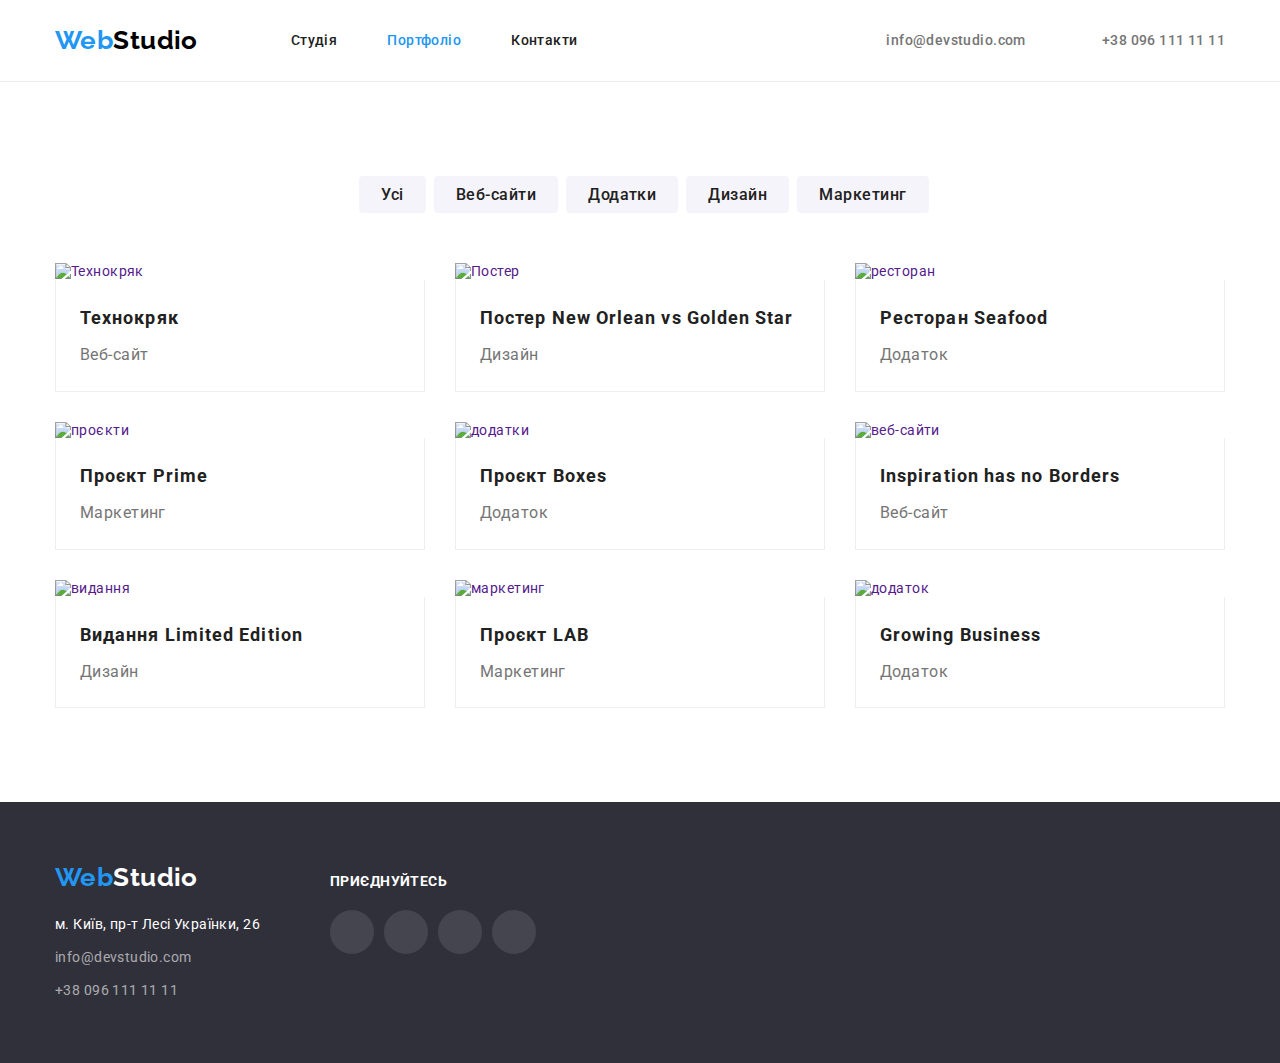
==== portfolio.html @ 3592948f "прибрав зайві <div>" ====
<!DOCTYPE html>
<html lang="uk">
  <head>
    <meta charset="UTF-8" />
    <meta http-equiv="X-UA-Compatible" content="IE=edge" />
    <meta name="viewport" content="width=device-width, initial-scale=1.0" />
    <title>Портфоліо</title>
    <link rel="preconnect" href="https://fonts.googleapis.com" />
    <link rel="preconnect" href="https://fonts.gstatic.com" crossorigin />
    <link
      href="https://fonts.googleapis.com/css2?family=Raleway:wght@700&family=Roboto:wght@400;500;700;900&display=swap"
      rel="stylesheet" />
      <link rel="stylesheet" href="https://cdnjs.cloudflare.com/ajax/libs/modern-normalize/1.1.0/modern-normalize.min.css">
    <link rel="stylesheet" href="./css/style.css" />
  </head>
  <body>
    <header class="header">
      <div class="container main-nav">
        <nav class="main-nav">
          <a href="./index.html" class="logo" lang="en"
            ><span class="web">Web</span>Studio</a
          >
          <ul class="menu">
            <li class="item">
              <a href="./index.html" class="link">Студія</a>
            </li>
            <li class="item">
              <a href="./portfolio.html" class="link current">Портфоліо</a>
            </li>
            <li class="item"><a href="" class="link">Контакти</a></li>
          </ul>
        </nav>
        <ul class="contact-header">
          <li class="item mail">
            <a href="mailto:info@devstudio.com" class="link"
              >
              <svg class="cont">
                <use href="./images/icons.svg#icon-mail"></use>
              </svg>
              info@devstudio.com</a
            >
          </li>
          <li class="item tel">
            <a href="tel:+380961111111" class="link"> <svg class="cont">
              <use href="./images/icons.svg#icon-tel"></use>
            </svg>+38 096 111 11 11</a>
          </li>
        </ul>
      </div>
    </header>
    <main>
      <section class="section">
      <h1 class="none">список карток</h1>
      <div class="container">
        <ul class="filtrs">
          <li><button type="button" class="button">Усі</button></li>
          <li><button type="button" class="button">Веб-сайти</button></li>
          <li><button type="button" class="button">Додатки</button></li>
          <li><button type="button" class="button">Дизайн</button></li>
          <li><button type="button" class="button">Маркетинг</button></li>
        </ul>
      </div>
        <div class="container">
          <ul class="list-filters">
            <li class="list-card">
              <a href="" class="card">
                  <img src="./images/krayk.jpg" alt="Технокряк" width="370" />
                  <p class="hover-text">Ресурс пропонує комплексні пропозиції з різним рівнем функціоналу та сервісів. Все це дозволить відвідувачу отримати вичерпні відомості про компанію чи приватну особу.</p>
                <div class="cards">
                  <h2 class="service-name">Технокряк</h2>
                <p class="service-type">Веб-сайт</p>
                </div>
              </a>
            </li>
            <li class="list-card">
              <a href="" class="card">
                <img src="./images/poster.jpg" 
                alt="Постер" width="370" />
                <p class="hover-text">Ресурс пропонує комплексні пропозиції з різним рівнем функціоналу та сервісів. Все це дозволить відвідувачу отримати вичерпні відомості про компанію чи приватну особу.</p>
                <div class="cards">
                  <h2 class="service-name">
                    Постер <span lang="en">New Orlean vs Golden Star</span>
                  </h2>
                  <p class="service-type">Дизайн</p>
                </div>
              </a>
            </li>
            <li class="list-card">
              <a href="" class="card">
                <img src="./images/seafoot.jpg" alt="ресторан" width="370" />
                <p class="hover-text">Ресурс пропонує комплексні пропозиції з різним рівнем функціоналу та сервісів. Все це дозволить відвідувачу отримати вичерпні відомості про компанію чи приватну особу.</p>
                <div class="cards">
                  <h2 class="service-name">
                    Ресторан <span lang="en">Seafood</span>
                  </h2>
                  <p class="service-type">Додаток</p>
                </div>
              </a>
            </li>
            <li class="list-card">
              <a href="" class="card">
                <img src="./images/prime.jpg" alt="проєкти" width="370" />
                <p class="hover-text">Ресурс пропонує комплексні пропозиції з різним рівнем функціоналу та сервісів. Все це дозволить відвідувачу отримати вичерпні відомості про компанію чи приватну особу.</p>
                <div class="cards">
                  <h2 class="service-name">Проєкт <span lang="en">Prime</span></h2>
                <p class="service-type">Маркетинг</p>
                </div>
              </a>
            </li>
            <li class="list-card">
              <a href="" class="card">
                <img src="./images/boxes.jpg" alt="додатки" width="370" />
                <p class="hover-text">Ресурс пропонує комплексні пропозиції з різним рівнем функціоналу та сервісів. Все це дозволить відвідувачу отримати вичерпні відомості про компанію чи приватну особу.</p>
                <div class="cards">
                  <h2 class="service-name">Проєкт <span lang="en">Boxes</span></h2>
                <p class="service-type">Додаток</p>
                </div>
              </a>
            </li>
            <li class="list-card">
              <a href="" class="card">
                <img src="./images/inspiration.jpg" alt="веб-сайти" width="370" />
                <p class="hover-text">Ресурс пропонує комплексні пропозиції з різним рівнем функціоналу та сервісів. Все це дозволить відвідувачу отримати вичерпні відомості про компанію чи приватну особу.</p>
                <div class="cards">
                  <h2 class="service-name">
                    <span lang="en">Inspiration has no Borders</span>
                  </h2>
                  <p class="service-type">Веб-сайт</p>
                </div>
              </a>
            </li>
            <li class="list-card">
              <a href="" class="card">
                <img src="./images/limited.jpg" alt="видання" width="370" />
                <p class="hover-text">Ресурс пропонує комплексні пропозиції з різним рівнем функціоналу та сервісів. Все це дозволить відвідувачу отримати вичерпні відомості про компанію чи приватну особу.</p>
                <div class="cards">
                  <h2 class="service-name">
                    Видання <span lang="en">Limited Edition</span>
                  </h2>
                  <p class="service-type">Дизайн</p>
                </div>
              </a>
            </li>
            <li class="list-card">
              <a href="" class="card">
                <img src="./images/lab.jpg" alt="маркетинг" width="370" />
                <p class="hover-text">Ресурс пропонує комплексні пропозиції з різним рівнем функціоналу та сервісів. Все це дозволить відвідувачу отримати вичерпні відомості про компанію чи приватну особу.</p>
                <div class="cards">
                  <h2 class="service-name">Проєкт <span lang="en">LAB</span></h2>
                <p class="service-type">Маркетинг</p>
                </div>
              </a>
            </li>
            <li class="list-card">
              <a href="" class="card">
                <img src="./images/growing.jpg" alt="додаток" width="370" />
                <p class="hover-text">Ресурс пропонує комплексні пропозиції з різним рівнем функціоналу та сервісів. Все це дозволить відвідувачу отримати вичерпні відомості про компанію чи приватну особу.</p>
                <div class="cards">
                  <h2 class="service-name">
                    <span lang="en">Growing Business</span>
                  </h2>
                  <p class="service-type">Додаток</p>
                </div>
              </a>
            </li>
            
          </ul>
        </div>
      </section>
    </main>
    <footer class="footer">
      <div class="container footer-container">
        <div>
        <a href="./index.html" lang="en" class="logo-footer"
          ><span class="web">Web</span>Studio</a
        >
        <address>
          <ul class="contact-footer">
            <li class="address">
              <a
                href="https://www.google.com/maps/d/viewer?hl=ru&ie=UTF8&msa=0&ll=50.43647800000004%2C30.527334000000003&spn=0%2C0&source=embed&mid=1IC2cPqot0qdUVytNvd6RFveTOpM&z=17"
                target="_blank"
                rel="noreferrer noopener"
                class="link address"
                >м. Київ, пр-т Лесі Українки, 26</a
              >
            </li>
            <li class="address">
              <a href="mailto:info@devstudio.com" class="link"
                >info@devstudio.com</a
              >
            </li>
            <li>
              <a href="tel:+380961111111" class="link last"
                >+38 096 111 11 11</a
              >
            </li>
          </ul>
        </address>
      </div>
        <div class="social-footer"><p class="join">приєднуйтесь</p>
        <ul class="social-sites-footer">
          <li class="soc">
            <a href="https://www.instagram.com/" target="_blank" rel="noreferrer noopener"  class="social-sites-link">        
              <svg class="social-icon">
                <use href="./images/icons.svg#icon-instagram"></use>
              </svg>
          </a>
          </li>
          <li class="soc">
            <a href="https://twitter.com/?lang=ru" target="_blank" rel="noreferrer noopener" class="social-sites-link">
              <svg class="social-icon">
                <use href="./images/icons.svg#icon-twitter"></use>
              </svg>
            </a>
          </li>
          <li class="soc">
            <a href="https://uk-ua.facebook.com/" target="_blank" rel="noreferrer noopener" class="social-sites-link">
              <svg class="social-icon">
                <use href="./images/icons.svg#icon-facebook"></use>
              </svg>
            </a>
          </li>
          <li class="soc">
            <a href="https://ua.linkedin.com/" target="_blank" rel="noreferrer noopener" class="social-sites-link">
              <svg class="social-icon">
                <use href="./images/icons.svg#icon-linkedin"></use>
              </svg>
            </a>
          </li>
        </ul>
        </div>
      </div>
    </footer>
  </body>
</html>
---- css/style.css ----
/* font-family: 'Oleo Script', cursive;
font-family: 'Raleway', sans-serif;
font-family: 'Roboto', sans-serif; */
:root {
  --logo-color: #000000;
  --primary-text-color: #757575;
  --title-text-color: #212121;
  --accent-color: #2196f3;
  --header-bg-color: #ffffff;
  --primary-bg-color: #f5f5f5;
  --secondary-bg-color: #f5f4fa;
  --hero-bg-color: #2f303a;
  --contact-footer-color: rgba(255, 255, 255, 0.6);
  --color-button-filters: rgba(33, 33, 33, 1);
  --border-header-color: rgba(236, 236, 236, 1);
}

body {
  font-family: 'Roboto', sans-serif;
  font-size: 14px;
  line-height: 1.2;
  letter-spacing: 0.03em;
  color: var(--primary-text-color);
  background-color: var(--header-bg-color);
}

h1,
h2,
h3,
h4,
h5,
h6 {
  margin: 0;
}

img {
  display: block;
  max-width: 100%;
  height: auto;
}
/* прибираємо зайвий заголовок з головної сторінки */
.none {
    position: absolute;
    width: 1px;
    height: 1px;
    margin: -1px;
    border: 0;
    padding: 0;
    clip: rect(0 0 0 0);
    overflow: hidden;
  }

ul {
  margin: 0;
  padding: 0;
  list-style: none;
}

a {
  text-decoration: none;
}

/* хедер */

.header {
  border-bottom: 1px solid var(--border-header-color);
}

.logo {
  display: block;
  margin-left: 0;
  margin-right: 93px;

  font-family: 'Raleway', sans-serif;
  font-weight: 700;
  font-size: 26px;
  color: var(--logo-color);
}

.web {
  color: var(--accent-color);
}

/* меню */

.link.current {
  color: var(--accent-color);
}

.menu {
  display: flex;
}

.main-nav {
  display: flex;
  align-items: center;
}

.menu li + li {
  margin-left: 50px;
}

/* .menu li:not(:last-child) {
  margin-right: 50px;
} */
/* .menu li {
  margin-right: 50px;
}
.menu li:last-child {
  margin-right: 0;
} */

.menu a {
  display: block;
  padding-top: 32px;
  padding-bottom: 32px;
  font-weight: 500;
  color: var(--title-text-color);
}

.menu .link:hover,
.menu .link:focus {
  color: var(--accent-color);
}

/* контакти хедера*/

.contact-header {
  display: flex;
  margin-left: auto; 
}

.contact-header .item {
  color: #757575;
}

.contact-header .item + .item {
  margin-left: 50px;
}

.contact-header .link {
  width: 100%;
  display: flex;
  align-items: center;
  font-weight: 500;
  color: currentColor;
}

.mail {
  height: 16px;
}

.tel {
  height: 16px;
}

.cont {
  width: 16px;
  height: 12px;
  margin-right: 10px;
  fill: currentColor;
}

.cont:hover,
.cont:focus {
  fill: var(--accent-color);
}

.contact-header .link:hover,
.contact-header .link:focus {
  color: var(--accent-color);
}

/* main */

/* секції */

.section {
  padding-top: 94px;
  padding-bottom: 94px;
}

/* герой */

.hero {
  display: flex;
  margin-left: auto;
  margin-right: auto;
  padding-top: 200px;
  padding-bottom: 200px;
  max-width: 1600px;
  min-height: 600px;
  background-image: linear-gradient(
    to right,
    rgba(47, 48, 58, 0.4),
    rgba(47, 48, 58, 0.4)
  ), url(../images/fon-hero.jpg);
  background-color: rgba(196, 196, 196, 1);
}

.hero-title {
  margin-left: auto;
  margin-right: auto;
  width: 696px;
  font-weight: 900;
  font-size: 44px;
  line-height: 1.4;
  letter-spacing: 0.06em;
  color: var(--header-bg-color);
  text-align: center;
  text-transform: uppercase;
}

.hero-button {
  display: block;
  min-width: 216px;
  height: 50px;
  margin-top: 30px;
  margin-left: auto;
  margin-right: auto;
  padding: 0;
  border-radius: 4px;
  border: none;

  cursor: pointer;

  font-weight: 700;
  font-size: 16px;
  line-height: 1.9;
  letter-spacing: 0.06em;
  text-align: center;
  color: var(--header-bg-color);
  background-color: var(--accent-color);
}

.hero-button:hover,
.hero-button:focus {
  width: 216px;
  height: 50px;
  margin-left: auto;
  margin-right: auto;
  margin-top: 30px;
}
/* Наші плюси */

.section.plus {
  padding-bottom: 0;
}

.pluses {
  display: flex;
  justify-content: center;
}

.pluses-box {
  width: 270px;
}

.pluses-box + .pluses-box {
  margin-left: 30px;
}

.section-studia .title {
  margin-top: 0;
  margin-bottom: 50px;
  font-weight: 700;
  font-size: 36px;
  text-align: center;
  color: var(--title-text-color);
}

.small-title {
  margin-top: 0;
  margin-bottom: 0;
  font-weight: 700;
  font-size: 14px;
  text-transform: uppercase;
  color: var(--title-text-color);
}

.text {
  margin-top: 10px;
  margin-bottom: 0;
  line-height: 1.7;
}

/* чим ми займаємося */

.work .list {
  display: flex;
  margin-top: 50px;
}

.list li + li {
  margin-left: 30px;
}
/* наша команда */

.section.section-studia.section-team {
  background-color: var(--secondary-bg-color);
}

.listed {
  background-color: var(--header-bg-color);
}

.team-list {
  padding-top: 30px;
  padding-bottom: 30px;
}

.social-sites li {
  width: 44px;
  height: 44px;
  background-color: var(--header-bg-color);
}

.social-sites li:not(:last-child) {
  margin-right: 10px;
}

.team {
  display: flex;
  justify-content: center;
}

.team .listed + .listed {
  margin-left: 30px;
}
.name {
  margin-bottom: 0;
  font-weight: 500;
  font-size: 16px;
  text-align: center;
  color: var(--title-text-color);
}

.job {
  margin-top: 10px;
  margin-bottom: 16px;
  font-size: 16px;
  text-align: center;
}

/* футер */

.footer {
  padding-top: 60px;
  padding-bottom: 60px;
  background-color: var(--hero-bg-color);
}

.logo-footer {
  display: inline-block;
  margin-bottom: 20px;
  font-family: 'Raleway', sans-serif;
  font-weight: 700;
  font-size: 26px;
  color: var(--header-bg-color);
}

.contact-footer .address {
  margin-bottom: 9px;
}

.contact-footer .link {
  font-style: normal;
  line-height: 1.7;
  color: var(--contact-footer-color);
}

.link.last {
  padding: 0;
}

.link.address {
  color: var(--header-bg-color);
}

.contact-footer .link:hover,
.contact-footer .link:focus {
  color: var(--accent-color);
}

/* портфоліо */

/* фільтри */

.filtrs {
  display: flex;
  justify-content: center;
}

.filtrs .button {
  margin-left: 8px;
  padding: 6px 22px;
  border-radius: 4px;
  border: none;

  font-family: 'Roboto', sans-serif;
  font-weight: 500;
  font-size: 16px;
  line-height: 1.6;
  letter-spacing: 0.03em;
  text-align: center;
  color: var(--color-button-filters);
  background-color: var(--secondary-bg-color);
}

/* фільтри ховер і фокус */

.filtrs .button:hover,
.filtrs .button:focus {
  box-shadow: 0px 3px 1px rgba(0, 0, 0, 0.1), 0px 1px 2px rgba(0, 0, 0, 0.08),
    0px 2px 2px rgba(0, 0, 0, 0.12);
  color: var(--header-bg-color);
  background-color: var(--accent-color);
}

/* результат фільтра */

.list-filters {
  display: flex;
  flex-wrap: wrap;
  gap: 30px;
  margin-top: 50px;
}

/* .list-filters .list-card + .list-card {
  margin-left: 30px;
} */

.list-card {
  flex-basis: calc((100% - 60px) / 3);
}

.card:hover,
.card:focus {
  box-shadow: 0px 1px 1px rgba(0, 0, 0, 0.12), 0px 4px 4px rgba(0, 0, 0, 0.06), 1px 4px 6px rgba(0, 0, 0, 0.16);
}

.cards {
  padding: 20px 24px;
  background-color: var(--header-bg-color);
  border-left: 1px solid #eeeeee;
  border-right: 1px solid #eeeeee;
  border-bottom: 1px solid #eeeeee;
}

.card {
  display: block;
}

.card .service-name {
  margin-top: 0;
  margin-bottom: 4px;
  font-weight: 700;
  font-size: 18px;
  line-height: 2;
  letter-spacing: 00.06em;
  color: var(--title-text-color);
}

.service-type {
  margin-top: 0;
  margin-bottom: 0;
  font-size: 16px;
  line-height: 1.9;
  color: var(--primary-text-color);
}

/* контейнери */

.container {
  padding: 0 15px;
  margin-left: auto;
  margin-right: auto;
  width: 1200px;
}

/* стилізація іконок секції плюси */

.icon-pluses-box {
  width: 270px;
  height: 120px;
  margin-bottom: 30px;
  display: flex;
  justify-content: center;
  align-items: center;
  background-color: var(--secondary-bg-color);
  border-radius: 4px;
  /* outline: 1px red solid; */
}

.icon-pluses {
  width: 70px;
  height: 70px;
}
/* 
.mail {
display: flex;
}
.mail-icon {
  width: 16px;
  height: 12px;
} */

/* посилання на соціальні сайти .svg */
.social-sites {
  display: flex;
  justify-content: center;

}

.social-sites-link {
  display: flex;
  width: 100%;
  height: 100%;
  justify-content: center;
  align-items: center;
  border-radius: 50%;
  color: #afb1b8;
  /* outline: 1px solid green; */
}

.social-sites-link:not(:last-child) {
  margin-right: 10px;
}

.social-icon {
  width: 20px;
  height: 20px;
  fill: currentColor;
}

.social-sites-link:hover,
.social-sites-link:focus {
  color: var(--header-bg-color);
  background-color: var(--accent-color);
}
.social-icon:hover,
.social-icon:focus {
  fill: currentColor;
}

/* icons clients */

.clients-list {
  display: flex;
  justify-content: center;
}

.client-list {
  width: 170px;
  height: 92px;
}

.client-list:not(:last-child) {
  margin-right: 30px;
}

.clients-link {
  width: 100%;
  height: 100%;

  display: flex;
  justify-content: center;
  align-items: center;
  border: 1px solid #AFB1B8;
  border-radius: 4px;
  color: #afb1b8;
}

.clients-icon {
  width: 106px;
  height: 60px;
  fill: currentColor;
}

.clients-link:hover,
.clients-link:focus {
  color: var(--accent-color);
  border-color: var(--accent-color);
}

.clients-icon:hover,
.clients-icon:focus {
  fill: currentColor;
}

/* приєднуйтесь футер */

.join {
  margin-top: 0;
  margin-bottom: 20px;

  font-weight: 700;
  text-transform: uppercase;
  color: var(--header-bg-color);
}

.social-footer {
  margin-left: 70px;
}

.footer-container {
  display: flex;
  align-items: baseline;
}

.social-sites-footer {
  display: flex;
  justify-content: center;
}

.soc {
  width: 44px;
  height: 44px;
  margin-bottom: 0;
  border-radius: 50%;
  background-color: rgba(255, 255, 255, 0.1);
}

.soc:not(:last-child) {
  margin-right: 10px;
}

.soc .social-icon {
  fill: var(--header-bg-color);
}

/* ховер для карток "портфоліо"*/

.card {
position: relative;
}

.card::before {
  display: inline-block;
  content: "";

  position: absolute;
  width: 100%;
  height: 294px;
  
  background-color: rgba(33, 150, 243, 0.9);
  opacity: 0;
}

.hover-text {
  position: absolute;
  width: 322px;
  height: 168px;
  margin: 0;
  padding: 0;

  top: 63px;
  left: 24px;

  font-size: 18px;
  line-height: 1.5;
  color: var(--header-bg-color);

  overflow: hidden;
  opacity: 0;
}

/* робимо видимими */

.card:hover::before {
  opacity: 1;
}

.card:hover .hover-text {
  opacity: 1;
}
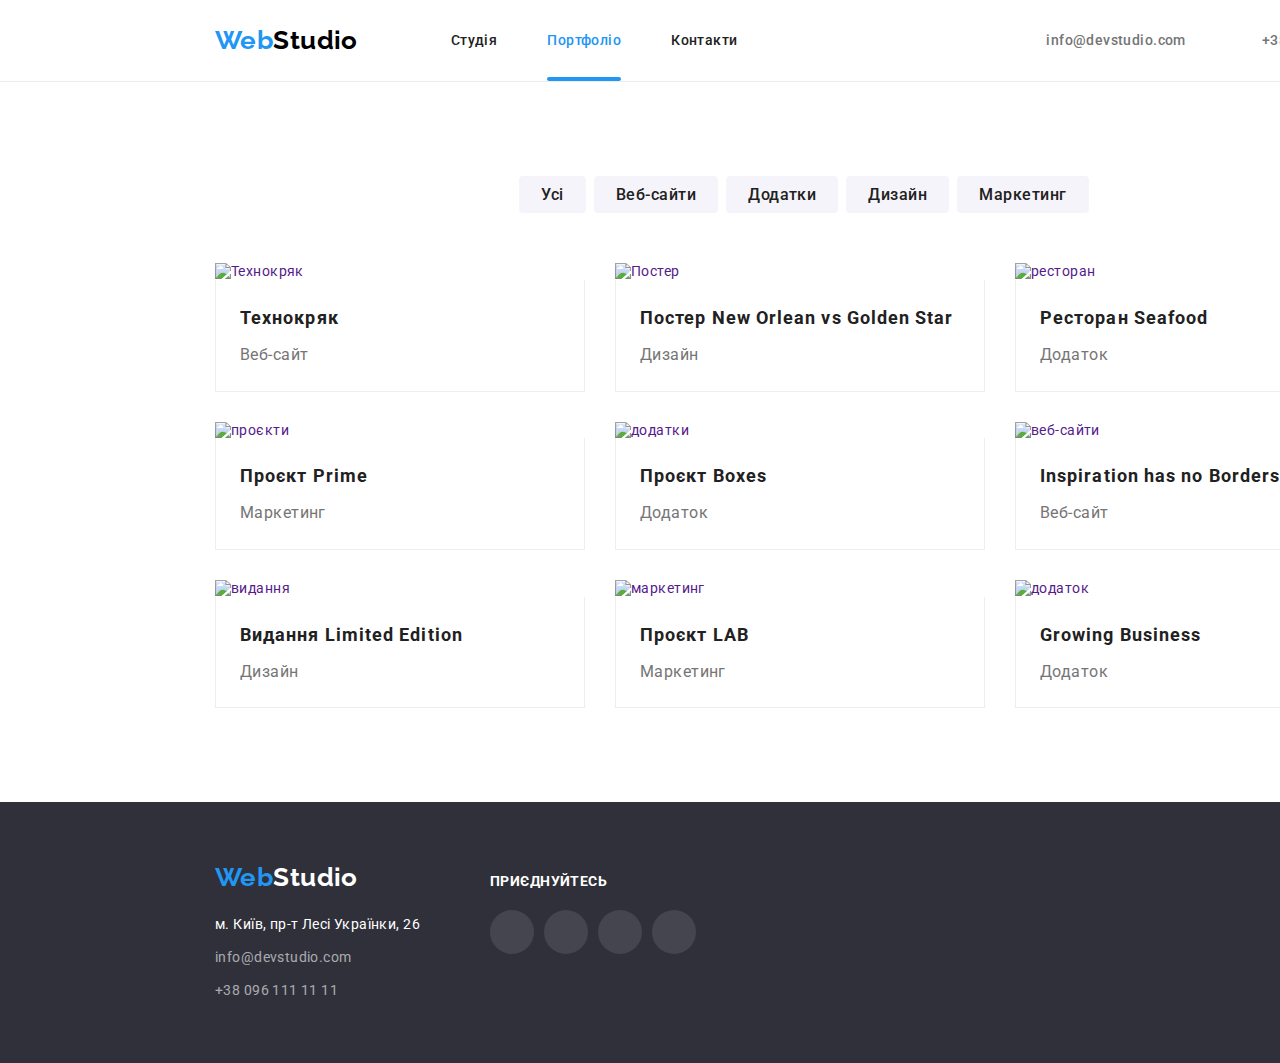
==== commit c6a5f3e7: "проба" ====
--- a/portfolio.html
+++ b/portfolio.html
@@ -7,9 +7,8 @@
     <title>Портфоліо</title>
     <link rel="preconnect" href="https://fonts.googleapis.com" />
     <link rel="preconnect" href="https://fonts.gstatic.com" crossorigin />
-    <link
-      href="https://fonts.googleapis.com/css2?family=Raleway:wght@700&family=Roboto:wght@400;500;700;900&display=swap"
-      rel="stylesheet" />
+    <link href="https://fonts.googleapis.com/css2?family=Raleway:wght@700&family=Roboto:wght@400;500;700;900&display=swap"
+      rel="stylesheet" >
       <link rel="stylesheet" href="https://cdnjs.cloudflare.com/ajax/libs/modern-normalize/1.1.0/modern-normalize.min.css">
     <link rel="stylesheet" href="./css/style.css" />
   </head>
@@ -64,8 +63,12 @@
           <ul class="list-filters">
             <li class="list-card">
               <a href="" class="card">
-                  <img src="./images/krayk.jpg" alt="Технокряк" width="370" />
-                  <p class="hover-text">Ресурс пропонує комплексні пропозиції з різним рівнем функціоналу та сервісів. Все це дозволить відвідувачу отримати вичерпні відомості про компанію чи приватну особу.</p>
+                  <div class="img-box">
+                    <img src="./images/krayk.jpg" alt="Технокряк" width="370" />
+                  <div class="card-overlay">
+                    <p class="hover-text">Ресурс пропонує комплексні пропозиції з різним рівнем функціоналу та сервісів. Все це дозволить відвідувачу отримати вичерпні відомості про компанію чи приватну особу.</p>
+                  </div>
+                  </div>
                 <div class="cards">
                   <h2 class="service-name">Технокряк</h2>
                 <p class="service-type">Веб-сайт</p>
@@ -73,10 +76,14 @@
               </a>
             </li>
             <li class="list-card">
+              <div class="img-box">
               <a href="" class="card">
                 <img src="./images/poster.jpg" 
                 alt="Постер" width="370" />
-                <p class="hover-text">Ресурс пропонує комплексні пропозиції з різним рівнем функціоналу та сервісів. Все це дозволить відвідувачу отримати вичерпні відомості про компанію чи приватну особу.</p>
+                <div class="card-overlay">
+                <p class="hover-text">Ресурс пропонує комплексні пропозиції з різним рівнем функціоналу та сервісів. Все це дозволить відвідувачу отримати вичерпні відомості про компанію чи приватну особу.</p>
+              </div>
+            </div>
                 <div class="cards">
                   <h2 class="service-name">
                     Постер <span lang="en">New Orlean vs Golden Star</span>
@@ -87,8 +94,12 @@
             </li>
             <li class="list-card">
               <a href="" class="card">
+                <div class="img-box">
                 <img src="./images/seafoot.jpg" alt="ресторан" width="370" />
-                <p class="hover-text">Ресурс пропонує комплексні пропозиції з різним рівнем функціоналу та сервісів. Все це дозволить відвідувачу отримати вичерпні відомості про компанію чи приватну особу.</p>
+                <div class="card-overlay">
+                <p class="hover-text">Ресурс пропонує комплексні пропозиції з різним рівнем функціоналу та сервісів. Все це дозволить відвідувачу отримати вичерпні відомості про компанію чи приватну особу.</p>
+              </div>
+            </div>
                 <div class="cards">
                   <h2 class="service-name">
                     Ресторан <span lang="en">Seafood</span>
@@ -99,8 +110,12 @@
             </li>
             <li class="list-card">
               <a href="" class="card">
+                <div class="img-box">
                 <img src="./images/prime.jpg" alt="проєкти" width="370" />
-                <p class="hover-text">Ресурс пропонує комплексні пропозиції з різним рівнем функціоналу та сервісів. Все це дозволить відвідувачу отримати вичерпні відомості про компанію чи приватну особу.</p>
+                <div class="card-overlay">
+                <p class="hover-text">Ресурс пропонує комплексні пропозиції з різним рівнем функціоналу та сервісів. Все це дозволить відвідувачу отримати вичерпні відомості про компанію чи приватну особу.</p>
+              </div>
+            </div>
                 <div class="cards">
                   <h2 class="service-name">Проєкт <span lang="en">Prime</span></h2>
                 <p class="service-type">Маркетинг</p>
@@ -109,8 +124,12 @@
             </li>
             <li class="list-card">
               <a href="" class="card">
+                <div class="img-box">
                 <img src="./images/boxes.jpg" alt="додатки" width="370" />
-                <p class="hover-text">Ресурс пропонує комплексні пропозиції з різним рівнем функціоналу та сервісів. Все це дозволить відвідувачу отримати вичерпні відомості про компанію чи приватну особу.</p>
+                <div class="card-overlay">
+                <p class="hover-text">Ресурс пропонує комплексні пропозиції з різним рівнем функціоналу та сервісів. Все це дозволить відвідувачу отримати вичерпні відомості про компанію чи приватну особу.</p>
+              </div>
+            </div>
                 <div class="cards">
                   <h2 class="service-name">Проєкт <span lang="en">Boxes</span></h2>
                 <p class="service-type">Додаток</p>
@@ -119,8 +138,12 @@
             </li>
             <li class="list-card">
               <a href="" class="card">
+                <div class="img-box">
                 <img src="./images/inspiration.jpg" alt="веб-сайти" width="370" />
-                <p class="hover-text">Ресурс пропонує комплексні пропозиції з різним рівнем функціоналу та сервісів. Все це дозволить відвідувачу отримати вичерпні відомості про компанію чи приватну особу.</p>
+                <div class="card-overlay">
+                <p class="hover-text">Ресурс пропонує комплексні пропозиції з різним рівнем функціоналу та сервісів. Все це дозволить відвідувачу отримати вичерпні відомості про компанію чи приватну особу.</p>
+              </div>
+            </div>
                 <div class="cards">
                   <h2 class="service-name">
                     <span lang="en">Inspiration has no Borders</span>
@@ -131,8 +154,12 @@
             </li>
             <li class="list-card">
               <a href="" class="card">
+                <div class="img-box">
                 <img src="./images/limited.jpg" alt="видання" width="370" />
-                <p class="hover-text">Ресурс пропонує комплексні пропозиції з різним рівнем функціоналу та сервісів. Все це дозволить відвідувачу отримати вичерпні відомості про компанію чи приватну особу.</p>
+                <div class="card-overlay">
+                <p class="hover-text">Ресурс пропонує комплексні пропозиції з різним рівнем функціоналу та сервісів. Все це дозволить відвідувачу отримати вичерпні відомості про компанію чи приватну особу.</p>
+              </div>
+            </div>
                 <div class="cards">
                   <h2 class="service-name">
                     Видання <span lang="en">Limited Edition</span>
@@ -143,8 +170,12 @@
             </li>
             <li class="list-card">
               <a href="" class="card">
+                <div class="img-box">
                 <img src="./images/lab.jpg" alt="маркетинг" width="370" />
-                <p class="hover-text">Ресурс пропонує комплексні пропозиції з різним рівнем функціоналу та сервісів. Все це дозволить відвідувачу отримати вичерпні відомості про компанію чи приватну особу.</p>
+                <div class="card-overlay">
+                <p class="hover-text">Ресурс пропонує комплексні пропозиції з різним рівнем функціоналу та сервісів. Все це дозволить відвідувачу отримати вичерпні відомості про компанію чи приватну особу.</p>
+              </div>
+            </div>
                 <div class="cards">
                   <h2 class="service-name">Проєкт <span lang="en">LAB</span></h2>
                 <p class="service-type">Маркетинг</p>
@@ -153,8 +184,12 @@
             </li>
             <li class="list-card">
               <a href="" class="card">
+                <div class="img-box">
                 <img src="./images/growing.jpg" alt="додаток" width="370" />
-                <p class="hover-text">Ресурс пропонує комплексні пропозиції з різним рівнем функціоналу та сервісів. Все це дозволить відвідувачу отримати вичерпні відомості про компанію чи приватну особу.</p>
+                <div class="card-overlay">
+                <p class="hover-text">Ресурс пропонує комплексні пропозиції з різним рівнем функціоналу та сервісів. Все це дозволить відвідувачу отримати вичерпні відомості про компанію чи приватну особу.</p>
+              </div>
+            </div>
                 <div class="cards">
                   <h2 class="service-name">
                     <span lang="en">Growing Business</span>
@@ -162,8 +197,7 @@
                   <p class="service-type">Додаток</p>
                 </div>
               </a>
-            </li>
-            
+            </li>            
           </ul>
         </div>
       </section>
--- a/css/style.css
+++ b/css/style.css
@@ -63,6 +63,8 @@
 /* хедер */
 
 .header {
+  width: 1600px;
+  margin: 0 auto;
   border-bottom: 1px solid var(--border-header-color);
 }
 
@@ -94,6 +96,19 @@
 .main-nav {
   display: flex;
   align-items: center;
+}
+
+.link.current::after {
+  content: '';
+
+  position: absolute;
+  left: 0;
+  bottom: 0;
+  display: inline-block;
+  width: 100%;
+  height: 4px;
+  border-radius: 2px;
+  background-color: var(--accent-color);
 }
 
 .menu li + li {
@@ -111,11 +126,14 @@
 } */
 
 .menu a {
+  position: relative;
   display: block;
   padding-top: 32px;
   padding-bottom: 32px;
   font-weight: 500;
   color: var(--title-text-color);
+
+  transition: color 250ms cubic-bezier(0.4, 0, 0.2, 1);
 }
 
 .menu .link:hover,
@@ -144,6 +162,8 @@
   align-items: center;
   font-weight: 500;
   color: currentColor;
+
+  transition: color 250ms cubic-bezier(0.4, 0, 0.2, 1);
 }
 
 .mail {
@@ -159,6 +179,7 @@
   height: 12px;
   margin-right: 10px;
   fill: currentColor;
+  transition: fill 250ms cubic-bezier(0.4, 0, 0.2, 1);
 }
 
 .cont:hover,
@@ -176,6 +197,7 @@
 /* секції */
 
 .section {
+  min-width: 1600px;
   padding-top: 94px;
   padding-bottom: 94px;
 }
@@ -188,7 +210,7 @@
   margin-right: auto;
   padding-top: 200px;
   padding-bottom: 200px;
-  max-width: 1600px;
+  width: 1600px;
   min-height: 600px;
   background-image: linear-gradient(
     to right,
@@ -241,6 +263,7 @@
   margin-right: auto;
   margin-top: 30px;
 }
+
 /* Наші плюси */
 
 .section.plus {
@@ -288,6 +311,7 @@
 
 .work .list {
   display: flex;
+  justify-content: center;
   margin-top: 50px;
 }
 
@@ -296,7 +320,13 @@
 }
 /* наша команда */
 
-.section.section-studia.section-team {
+.section-team {
+  width: 1600px;
+  margin: 0 auto;
+  min-height: 708px;
+}
+
+.section-team {
   background-color: var(--secondary-bg-color);
 }
 
@@ -345,14 +375,20 @@
 /* футер */
 
 .footer {
+  width: 1600px;
+  min-height: 252px;
+
   padding-top: 60px;
   padding-bottom: 60px;
+  margin: 0 auto;
+
   background-color: var(--hero-bg-color);
 }
 
 .logo-footer {
   display: inline-block;
   margin-bottom: 20px;
+
   font-family: 'Raleway', sans-serif;
   font-weight: 700;
   font-size: 26px;
@@ -367,6 +403,7 @@
   font-style: normal;
   line-height: 1.7;
   color: var(--contact-footer-color);
+  transition: color 250ms cubic-bezier(0.4, 0, 0.2, 1);
 }
 
 .link.last {
@@ -405,6 +442,7 @@
   text-align: center;
   color: var(--color-button-filters);
   background-color: var(--secondary-bg-color);
+  transition: color 250ms cubic-bezier(0.4, 0, 0.2, 1), background-color 250ms cubic-bezier(0.4, 0, 0.2, 1), box-shadow 250ms cubic-bezier(0.4, 0, 0.2, 1);
 }
 
 /* фільтри ховер і фокус */
@@ -449,6 +487,8 @@
 
 .card {
   display: block;
+
+  transition: box-shadow 250ms cubic-bezier(0.4, 0, 0.2, 1);
 }
 
 .card .service-name {
@@ -520,6 +560,8 @@
   align-items: center;
   border-radius: 50%;
   color: #afb1b8;
+
+  transition: color 250ms cubic-bezier(0.4, 0, 0.2, 1), background-color 250ms cubic-bezier(0.4, 0, 0.2, 1);
   /* outline: 1px solid green; */
 }
 
@@ -531,6 +573,7 @@
   width: 20px;
   height: 20px;
   fill: currentColor;
+  transition: fill 250ms cubic-bezier(0.4, 0, 0.2, 1);
 }
 
 .social-sites-link:hover,
@@ -569,12 +612,16 @@
   border: 1px solid #AFB1B8;
   border-radius: 4px;
   color: #afb1b8;
+
+  transition: color 250ms cubic-bezier(0.4, 0, 0.2, 1), border-color 250ms cubic-bezier(0.4, 0, 0.2, 1);
 }
 
 .clients-icon {
   width: 106px;
   height: 60px;
   fill: currentColor;
+
+  transition: fill 250ms cubic-bezier(0.4, 0, 0.2, 1);
 }
 
 .clients-link:hover,
@@ -631,46 +678,127 @@
 
 /* ховер для карток "портфоліо"*/
 
-.card {
-position: relative;
-}
-
-.card::before {
-  display: inline-block;
-  content: "";
-
+.img-box {
+  position: relative;
+  overflow: hidden;
+}
+
+.card-overlay {
   position: absolute;
   width: 100%;
   height: 294px;
+  top: 0;
+  left: 0;  
   
   background-color: rgba(33, 150, 243, 0.9);
-  opacity: 0;
+
+  transform: translateY(100%);
+  transition: transform 250ms cubic-bezier(0.4, 0, 0.2, 1);
 }
 
 .hover-text {
-  position: absolute;
-  width: 322px;
-  height: 168px;
   margin: 0;
-  padding: 0;
-
-  top: 63px;
-  left: 24px;
+  padding-top: 63px;
+  padding-left: 24px;
 
   font-size: 18px;
   line-height: 1.5;
   color: var(--header-bg-color);
-
-  overflow: hidden;
+}
+
+/* робимо видимими */
+
+.card:hover .card-overlay,
+.card:focus .card-overlay {
+  transform: translateY(0);  
+}
+
+/* позиціонування секції "чим ми займаємось" */
+
+.employment {
+  position: relative;
+}
+
+.image-list {
+  position: relative;
+}
+
+.image-list::before {
+  content: '';
+
+  display: inline-block;
+  position: absolute;
+  width: 100%;
+  min-height: 70px;
+  bottom: 0;
+  background-color: rgba(47, 48, 58, 0.8);
+}
+
+.text-employment {
+  position: absolute;
+  width: 100%;
+  min-height: 70px;
+
+  display: flex;
+  justify-content: center;
+  align-items: center;
+  margin: 0;
+  padding: 0;
+  bottom: 0;
+
+  font-weight: 700;
+  color: var(--header-bg-color);
+  text-transform: uppercase;
+  text-align: center;
+}
+
+/* модельне вікно */
+
+
+.backdrop {
+  position: fixed;
+  top: 0;
+  left: 0;
+
+  width: 100%;
+  height: 100%;
+  
+  background-color: rgba(0, 0, 0, 0.2);
+}
+
+.backdrop.is-hidden {
   opacity: 0;
-}
-
-/* робимо видимими */
-
-.card:hover::before {
-  opacity: 1;
-}
-
-.card:hover .hover-text {
-  opacity: 1;
+  pointer-events: none;
+}
+
+.modal {
+  position: absolute;
+  top: 50%;
+  left: 50%;
+  transform: translate(-50%, -50%);
+
+  min-width: 528px;
+  min-height: 581px;  
+  box-shadow: 0px 1px 3px rgba(0, 0, 0, 0.12), 0px 1px 1px rgba(0, 0, 0, 0.14), 0px 2px 1px rgba(0, 0, 0, 0.2);
+  border-radius: 4px;
+
+  background-color: var(--header-bg-color);
+}
+
+.close-modal {
+  display: inline-block;
+  margin-left: 490px;
+  margin-top: 8px;
+
+  width: 30px;
+  height: 30px;
+  cursor: pointer;
+  border: 1px solid rgba(0, 0, 0, 0.1);
+
+  background-color: var(--header-bg-color);
+}
+
+.close-icon {
+  width: 18px;
+  height: 18px;
 }